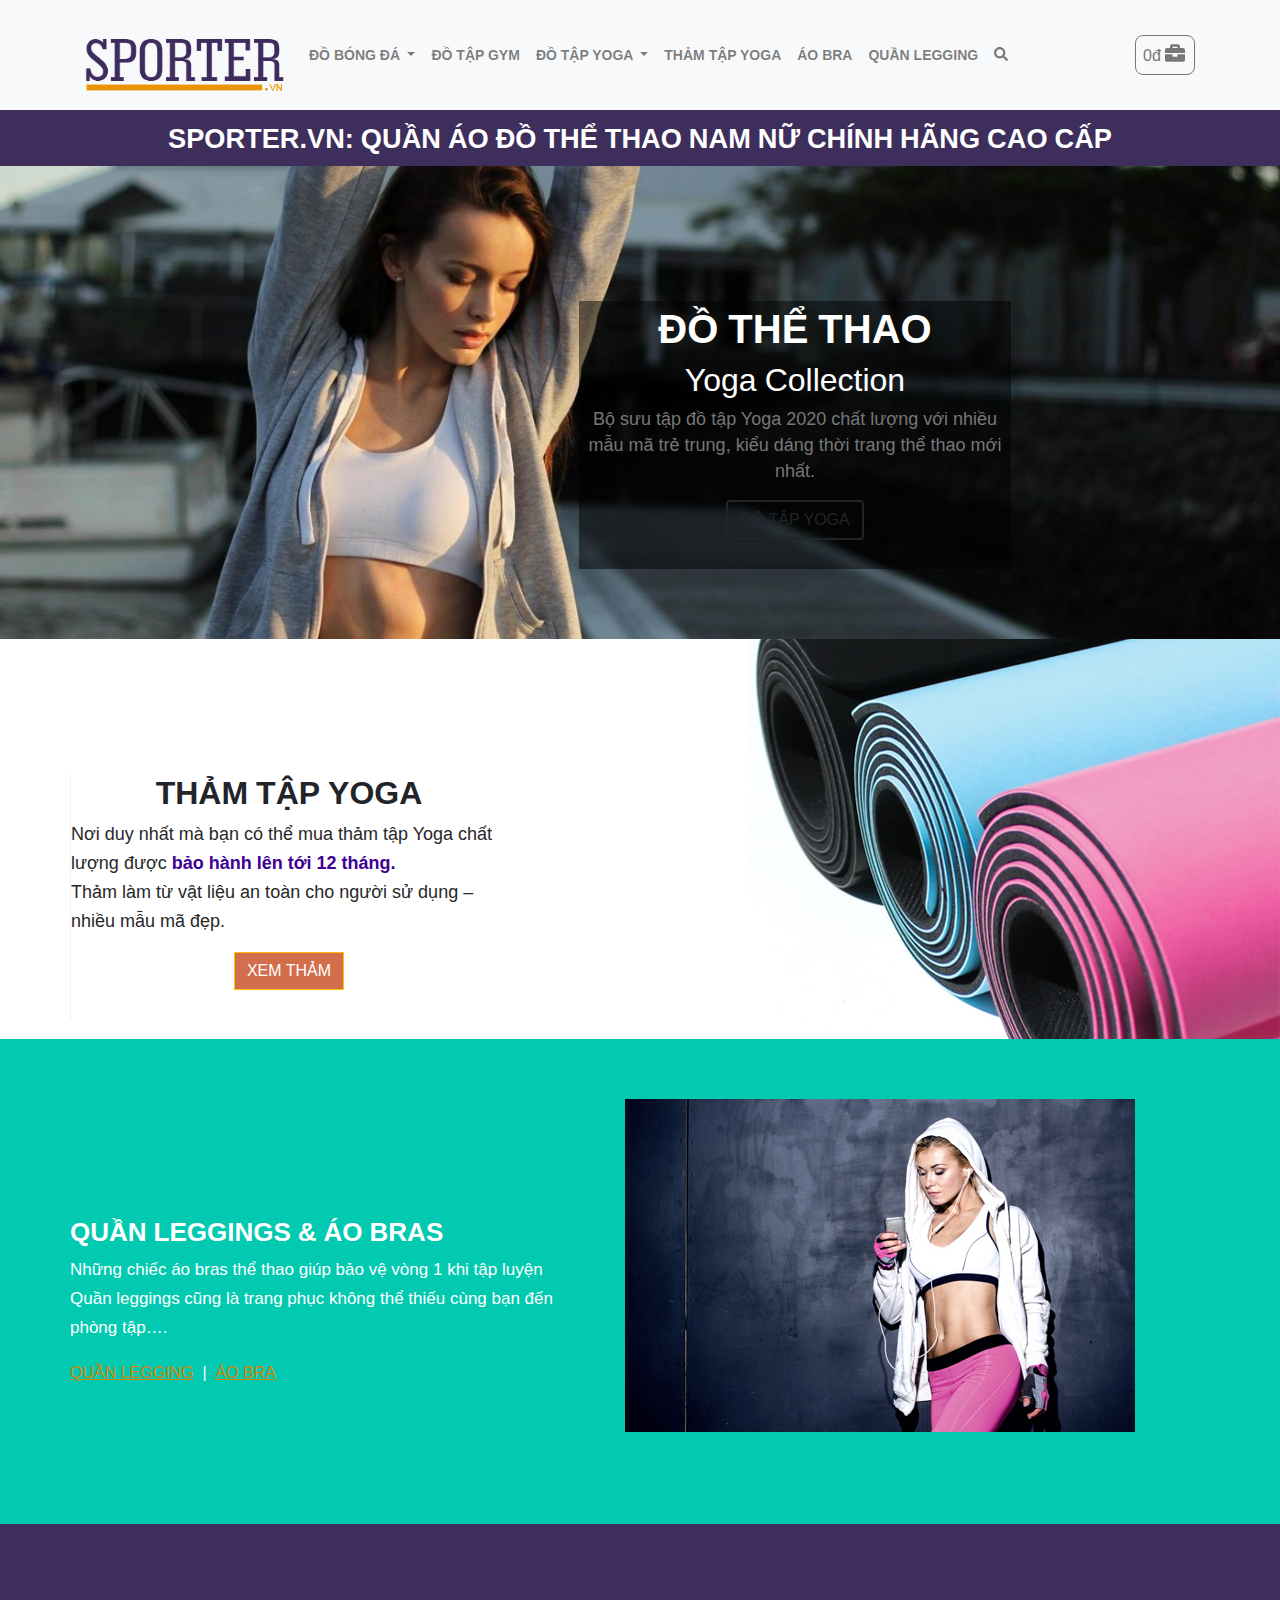
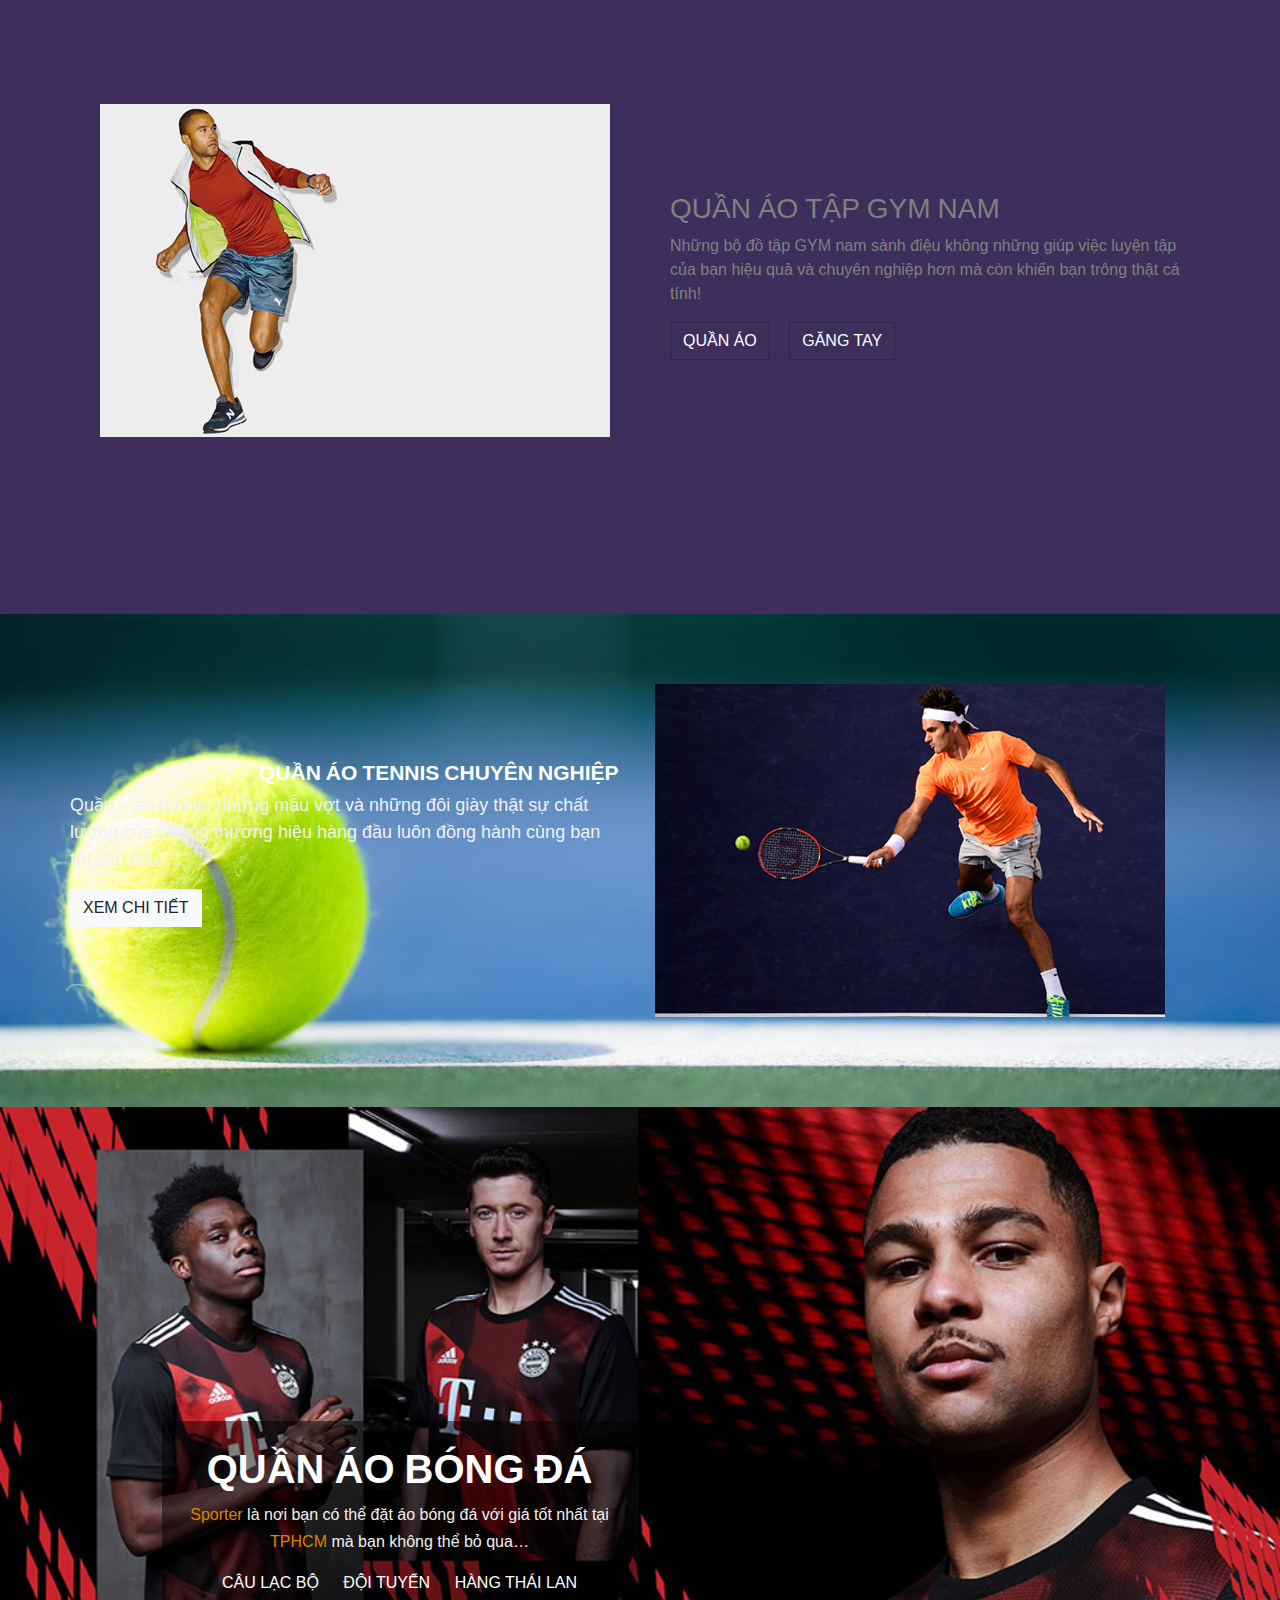
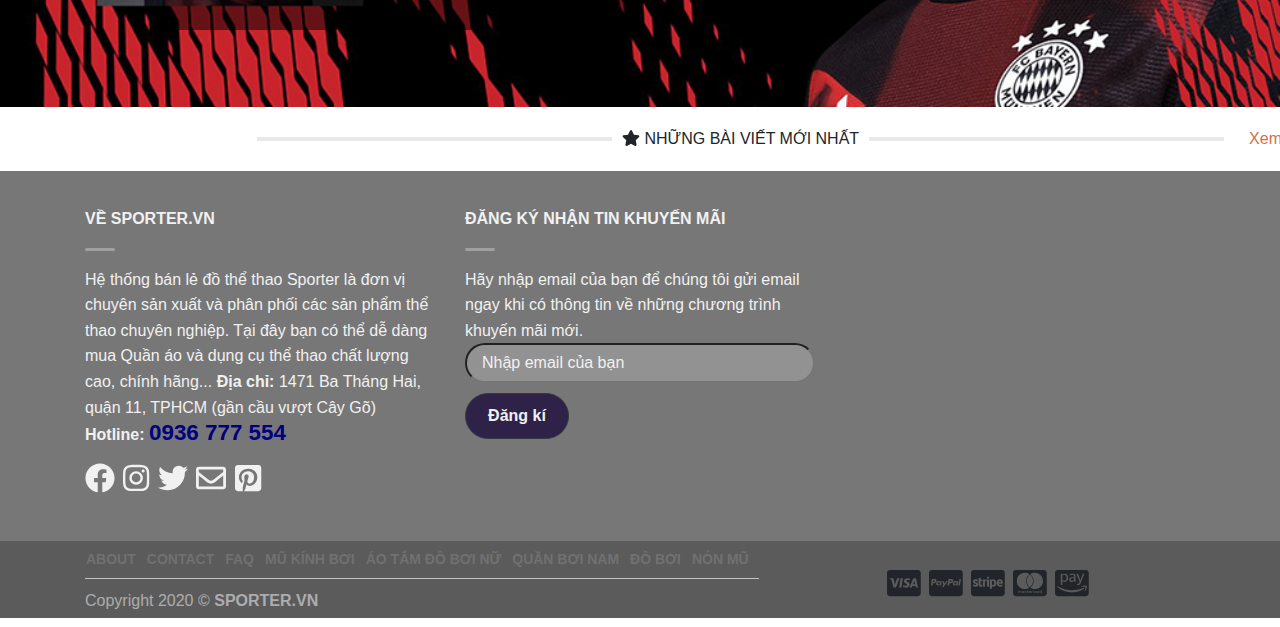
==== index.html @ 1e97ea25 "new" ====
<!DOCTYPE html>
<html lang="en">

<head>
    <meta charset="UTF-8">
    <meta name="viewport" content="width=device-width, initial-scale=1.0">
    <title>Sporter.vn</title>
    <link rel="stylesheet" href="Style/bootstrap.min.css">
    <link rel="stylesheet" href="Style/style.css">
    <script src="script/jquery.min.js"></script>
    <script src="Style/bootstrap.min.js"></script>
    <script src="script/all.js"></script>
    <script src="script/js.js"></script>
    <style>
        #img-index1 {
            background-image: url(Images/yoga-bras-banner.jpg);
        }

        #img-index2 {
            background-image: url(Images/Banner-tham-yioga.png);
        }

        #bg-tennis {
            background-image: url(Images/banner-tennis-2.jpg)
        }

        #bg-football {
            background-image: url(Images/Ao-bayern-san-khach-mau-ba-0.jpg);
        }
    </style>
</head>

<body>
    <div>
        <button onclick="topFunction()" id="myBtn" title="Go to top" style="color: gray;"><i class="fas fa-angle-up"></i></button>
    </div>
    <div class="sticky-top" id="header">
        <nav class="navbar navbar-expand-lg navbar-light bg-light header-wrapper " id="top">
            <div class="container">
                <a class="navbar-brand" href="#"><img src="Images/logo.png" alt="logo"></a>
                <button class="navbar-toggler" type="button" data-bs-toggle="collapse"
                    data-bs-target="#navbarSupportedContent" aria-controls="navbarSupportedContent"
                    aria-expanded="false" aria-label="Toggle navigation">
                    <span class="navbar-toggler-icon"></span>
                </button>
                <div class="collapse navbar-collapse" id="navbarSupportedContent">
                    <ul class="navbar-nav me-auto mb-2 mb-lg-0">
                        <li class="nav-item dropdown">
                            <a class="nav-link dropdown-toggle style-a" href="#" id="navbarDropdown">
                                ĐỒ BÓNG ĐÁ
                            </a>
                            <ul class="dropdown-content" aria-labelledby="navbarDropdown">
                                <li><a class="dropdown-item" href="#">ÁO BÓNG ĐÁ CLB</a></li>
                                <li>
                                    <hr class="dropdown-divider">
                                </li>
                                <li><a class="dropdown-item" href="#">ÁO BÓNG ĐÁ THÁI LAN</a></li>
                                <li>
                                    <hr class="dropdown-divider">
                                </li>
                                <li><a class="dropdown-item" href="#">ÁO ĐỘI TUYỂN</a></li>
                            </ul>
                        </li>
                        <li class="nav-item">
                            <a class="nav-link style-a" href="#">ĐỒ TẬP GYM</a>
                        </li>
                        <li class="nav-item dropdown">
                            <a class="nav-link dropdown-toggle style-a" href="#" id="navbarDropdown">
                                ĐỒ TẬP YOGA
                            </a>
                            <ul class="dropdown-content" aria-labelledby="navbarDropdown">
                                <li><a class="dropdown-item" href="#">QUẦN ÁO TẬP GYM YOGA NỮ</a></li>
                                <li>
                                    <hr class="dropdown-divider">
                                </li>
                                <li><a class="dropdown-item" href="#">QUẦN LÓT NỮ</a></li>
                                <li>
                                    <hr class="dropdown-divider">
                                </li>
                                <li><a class="dropdown-item" href="#">PHỤ KIỆN YOGA</a></li>
                            </ul>
                        </li>
                        <li class="nav-item">
                            <a class="nav-link style-a" href="#">THẢM TẬP YOGA</a>
                        </li>

                        <li class="nav-item">
                            <a class="nav-link style-a" href="#">ÁO BRA</a>
                        </li>
                        <li class="nav-item">
                            <a class="nav-link style-a" href="#">QUẦN LEGGING</a>
                        </li>
                        <li class="nav-item dropdown">
                            <a class="nav-link style-a" href="#" id="navbarDropdown">
                                <i class="fa fa-search"></i>
                            </a>
                            <ul class="dropdown-content" id="custom-search" aria-labelledby="navbarDropdown">
                                <form class="d-flex">
                                    <input class="form-control me-2" id="form-control-search" type="search"
                                        placeholder="Search" aria-label="Search"><span class="border-icon-search"><i
                                            class="fa fa-search " id="icon-search"></i></span>
                                </form>
                            </ul>
                        </li>
                    </ul>
                </div>
                <span id="cart">0&#273; <i class="fas fa-briefcase"></i></span>
            </div>
        </nav>
    </div>
    <div id="top">
        <div class="text-center" id="text-top">
            <h1>SPORTER.VN: QUẦN ÁO ĐỒ THỂ THAO NAM NỮ CHÍNH HÃNG CAO CẤP</h1>
        </div>
        <div class="bg-img " id="img-index1">
            <div class="text-center text " id="text-box">
                <h1>ĐỒ THỂ THAO</h1>
                <h2>Yoga Collection</h2>
                <p>Bộ sưu tập đồ tập Yoga 2020 chất lượng với nhiều mẫu mã trẻ trung, kiểu dáng thời trang thể thao mới
                    nhất.</p>
                <div><button class="btn btn-default">ĐỒ TẬP YOGA</button></div>
                <div class="clearfix"></div>
            </div>
        </div>
        <div class="bg-img" id="img-index2">
            <div class="container">
                <div class="text-center row float-left" id="text-box2">
                    <h2>THẢM TẬP YOGA</h2>
                    <p class="text-left">Nơi duy nhất mà bạn có thể mua thảm tập Yoga chất lượng được<span
                            id="color-text-custom"> bảo hành lên
                            tới 12 tháng.</span><br />
                        Thảm làm từ vật liệu an toàn cho người sử dụng – nhiều mẫu mã đẹp.
                    </p>
                    <span>
                        <button type="button" class="btn btn-warning" id="bt-oranges">XEM THẢM</button>
                    </span>
                    <div class="clearfix"></div>
                </div>
            </div>
        </div>
        <div class="" id="bg-green">
            <div class="container">
                <div class="row " id="text-box3">
                    <h3>QUẦN LEGGINGS & ÁO BRAS</h3>
                    <p>Những chiếc áo bras thể thao giúp bảo vệ vòng 1 khi tập luyện
                        Quần leggings cũng là trang phục không thể thiếu cùng bạn đến phòng tập….</p>
                    <span>
                        <a class="custom-text-orange" href="">QUẦN LEGGING</a>
                        &nbsp;|&nbsp;
                        <a class="custom-text-orange" href="">ÁO BRA</a>
                    </span>
                </div>
                <div>
                    <img src="Images/quan-ao-tap-gym-nu-dep.jpg" style="padding: 60px;" alt="">
                </div>
            </div>
        </div>
        <div id="bg-purple">
            <div class="container ">
                <div class="col-md-6">
                    <img src="Images/do-tap-gym-banner-nho.jpg" style="padding-top: 180px ;" alt="">
                </div>
                <div class="float-right col-md-6" id="text-box4">
                    <h3>QUẦN ÁO TẬP GYM NAM</h3>
                    <p>Những bộ đồ tập GYM nam sành điệu không những giúp việc luyện tập của bạn hiệu quả và chuyên
                        nghiệp
                        hơn mà còn khiến bạn trông thật cá tính!</p>
                    <span>
                        <button class="btn btn-light bt-none">QUẦN ÁO</button>
                        <button class="btn btn-light bt-none">GĂNG TAY</button>
                    </span>
                </div>
            </div>
        </div>
        <div id="bg-tennis">
            <div class=" container ">
                <div class="row">
                    <div class="col-md-6" id="text-box5">
                        <h3>QUẦN ÁO TENNIS CHUYÊN NGHIỆP</h3>
                        <p>Quần – áo tennis, những mẫu vợt và những đôi giày thật sự chất lượng của những thương hiệu
                            hàng
                            đầu
                            luôn đồng hành cùng bạn tới sân đấu….</p>
                        <span><button class="btn btn-light" id="bt-banner-light">XEM CHI TIẾT</button></span>
                    </div>
                    <div class="col-md-6 ">
                        <img id="rf" src="Images/tennis-1.jpg" alt="">
                    </div>
                </div>
            </div>
        </div>
        <div id="bg-football">
            <div class="container">
                <div class="text-center col-md-12" id="text-box6">
                    <h1>QUẦN ÁO BÓNG ĐÁ</h1>
                    <p><span class="custom-color-orange">Sporter</span> là nơi bạn có thể đặt áo bóng đá với giá tốt
                        nhất tại <span class="custom-color-orange">TPHCM</span> mà bạn không thể bỏ qua…</p>
                    <span id="push-a">
                        <a href="">CÂU LẠC BỘ</a>
                        <a href="">ĐỘI TUYỂN</a>
                        <a href="">HÀNG THÁI LAN</a>
                    </span>
                    <div class="clearfix"></div>
                </div>

            </div>
        </div>
        <div class="container text-center" id="star-box">
            <div class="row">
                <span class="row" id="star-text ">
                    <b class="section-title"></b>
                    <span style="padding-left: 10px;padding-right: 10px;">
                        <i class="fas fa-star"></i>
                        NHỮNG BÀI VIẾT MỚI NHẤT
                    </span>
                    <b class="section-title"></b>
                </span>
                <span id="blog"><a href="https://www.sporter.vn/blog/">Xem blog <i
                            class="fas fa-angle-right"></i></a></span>
            </div>
        </div>
    </div>
    <div id="footer">
        <div id="footer1">
            <div class="container" style="margin-top: 15px;">
                <div class="row" id="margin-footer">
                    <div class="col-md-4">
                        <span class="weight-title">VỀ SPORTER.VN</span>
                        <div class="is-divider"></div>
                        Hệ thống bán lẻ đồ thể thao Sporter là đơn vị chuyên sản xuất và phân phối các sản phẩm thể thao
                        chuyên
                        nghiệp. Tại đây bạn có thể dễ dàng mua Quần áo và dụng cụ thể thao chất lượng cao, chính hãng...
                        <strong>Địa chỉ:</strong> 1471 Ba Tháng Hai, quận 11, TPHCM (gần cầu vượt Cây Gõ)<br />
                        <strong>Hotline:</strong> <a href=""> <span style="font-size: 140%; color: #000080;">
                                <strong>0936
                                    777
                                    554</strong></span></a>
                        <div id="size-icon">
                            <a href="https://www.facebook.com/DoTheThaoSporter.vn">
                                <i class="fab fa-facebook"></i>
                            </a>
                            <a href="#">
                                <i class="fab fa-instagram"></i>
                            </a>
                            <a href="#">
                                <i class="fab fa-twitter"></i>
                            </a>
                            <a href="#">
                                <i class="far fa-envelope"></i>
                            </a>
                            <a href="#">
                                <i class="fab fa-pinterest-square"></i>
                            </a>
                        </div>
                    </div>
                    <div class="col-md-4">
                        <span class="weight-title">ĐĂNG KÝ NHẬN TIN KHUYẾN MÃI</span>
                        <div class="is-divider"></div>
                        Hãy nhập email của bạn để chúng tôi gửi email ngay khi có thông tin về những chương trình khuyến
                        mãi
                        mới.<br />
                        <input id="input-email" type="email" placeholder="Nhập email của bạn"><br />
                        <button class="btn btn-dark weight-title" style="margin-top: 10px;">Đăng kí</button>
                    </div>
                </div>
            </div>
        </div>
        <div id="footer2">
            <div class="container">
                <div class="float-left">
                    <ul class="nav">
                        <li class="nav-item">
                            <a class="nav-link" href="#">ABOUT</a>
                        </li>
                        <li class="nav-item">
                            <a class="nav-link" href="#">CONTACT</a>
                        </li>
                        <li class="nav-item">
                            <a class="nav-link" href="#">FAQ</a>
                        </li>
                        <li class="nav-item">
                            <a class="nav-link " href="#">MŨ KÍNH BƠI</a>
                        </li>
                        <li class="nav-item">
                            <a class="nav-link" href="#">ÁO TẮM ĐỒ BƠI NỮ</a>
                        </li>
                        <li class="nav-item">
                            <a class="nav-link" href="#">QUẦN BƠI NAM</a>
                        </li>
                        <li class="nav-item">
                            <a class="nav-link" href="#">ĐỒ BƠI</a>
                        </li>
                        <li class="nav-item">
                            <a class="nav-link " href="#">NÓN MŨ</a>
                        </li>
                    </ul>
                    <div class="" id="copyright-footer">
                        Copyright 2020 © <strong>SPORTER.VN</strong>
                    </div>
                    <div class="clearfix"></div>
                </div>
                <div id="payment-icon">
                    <span><i class="fab fa-cc-visa"></i></span>
                    <span><i class="fab fa-cc-paypal"></i></span>
                    <span><i class="fab fa-cc-stripe"></i></span>
                    <span><i class="fab fa-cc-mastercard"></i></span>
                    <span><i class="fab fa-cc-amazon-pay"></i></span>
                    <div class="clearfix"></div>
                </div>
            </div>
        </div>
    </div>
    <script type="text/javascript">
        //Get the button
        var mybutton = document.getElementById("myBtn");

        // When the user scrolls down 20px from the top of the document, show the button
        window.onscroll = function () { scrollFunction() };

        function scrollFunction() {
            if (document.body.scrollTop > 20 || document.documentElement.scrollTop > 20) {
                mybutton.style.display = "block";
            } else {
                mybutton.style.display = "none";
            }
        }

        // When the user clicks on the button, scroll to the top of the document
        function topFunction() {
            document.body.scrollTop = 0;
            document.documentElement.scrollTop = 0;
        }
    </script>
</body>

</html>
---- Style/style.css ----
* {
  margin: 0;
  padding: 0;
  font-family: Roboto, arial, sans-serif;
  box-sizing: border-box;
}
@font-face {
  src: url(/font/font-awesome/fonts/fontawesome-webfont.ttf);
  font-family: font-awesome;
}
body {
  font-family: "Open Sans", sans-serif;
}
h1,
h2,
h3,
h4,
h5,
h6 {
  font-family: font-awesome, "Open Sans Condensed", sans-serif;
}
#text-top {
  background-color: #3d2e5c;
  height: 60px;
  width: 100%;
  color: white;
  padding-top: 15px;
  margin-top: 15px;
}
#top {
  margin-top: -10px;
}
nav {
  position: fixed;
}
nav div {
  margin: 0 auto;
}
#icon-search {
  color: white;
  cursor: pointer;
  width: 37px;
  height: 37px;
  background-color: #3d2e5c;
}
#header {
  margin-top: 1px;
  width: 100%;
  z-index: 30;
  background-size: cover;
  background-position: 50% 0;
  transition: background-color 0.3s, opacity;
}
.header-wrapper {
  width: 100%;
  z-index: 30;
  position: relative;
  background-size: cover;
  background-position: 50% 0;
  transition: background-color 0.3s, opacity;
}
#custom-search {
  margin-left: -71px;
}
#form-control-search {
  width: 200px;
  border-radius: 0px;
}
ul li {
  list-style: none;
}
.dropdown {
  position: relative;
  display: inline-block;

  z-index: 1;
}
.style-a {
  font-family: sans-serif;
  font-size: 14px;
  font-weight: 700;
  color: gray;
}
.dropdown-content {
  padding: 12px;
  display: none;
  position: absolute;
  background-color: white;
}
.dropdown:hover .dropdown-content {
  display: block;
}
.navbar-brand img {
  margin-top: 18px;
  width: 200px;
  height: 66px;
}
#text-top h1 {
  font-size: 1.7rem;
  font-weight: bold;
  line-height: 1.3;
}
#img-index1 {
  height: 473px;
}
#img-index2 {
  width: 100%;
  height: 400px;
}
.bg-img {
  background-size: cover;
  background-position: center;
}
.btn-default:hover {
  background-color: white;
}
.btn-default {
  background-color: transparent;
  border: 2px solid currentColor;
}
#text-box {
  float: right;
  display: block;
  margin: 135px 269px;
  width: 432px;
  height: 268px;
  background-color: rgba(0, 0, 0, 0.49);
}
#text-box2 {
  display: block;
  width: 437px;
  height: 246px;
  border-left: 1px solid #efefef;
  margin-top: 70px;
  line-height: 1.8rem;
}
#bg-green {
  background-color: #01cab0;
  width: 100%;
  height: 485px;
}
#bg-purple {
  background-color: #3d2e5c;
  width: 100%;
  height: 690px;
}
#text-box3 {
  margin-top: 178px;
  display: block;
  width: 510px;
  height: 153px;
  color: white;
  float: left;
  line-height: 1.8rem;
}
#text-box3 h3 {
  font-weight: bold;
  font-size: 26px;
}
#text-box3 p {
  font-size: 17px;
}
#text-box4 {
  float: right;
  margin-top: -245px;
  width: 540px;
  height: 227px;
  padding-top: -120px;
  color: gray;
}
#bg-tennis {
  height: 493px;
  width: 100%;
  background-size: cover;
  background-position: 61% 72%;
}
#bt-banner-light {
  border-radius: 0px;
}
#text-box5 {
  width: 540px;
  height: 228px;
  padding: 149px 20px 0px 0px;
}
#text-box5 h3 {
  font-weight: bolder;
  color: white;
  font-size: 21px;
  line-height: 1.3rem;
  padding-left: 189px;
}
#text-box5 p {
  font-size: 18px;
  color: #f1f1f1;
}
#text-box6 {
  width: 475px;
  display: block;
  position: absolute;
  height: 209px;
  color: white;
  padding: 24px;
  margin: 314px 77px;
  background-size: cover;
  background-color: rgba(0, 0, 0, 0.49);
}
#text-box6 h1 {
  font-weight: 700;
}
#text-box6 p {
  color: #f1f1f1;
  line-height: 1.7rem;
}
#text-box6 a {
  color: white;
  padding: 10px;
}
#push-a {
  margin-top: 20px;
}
#rf {
  width: 510px;
  height: 333px;
  margin-top: 70px;
}
#blog:hover a {
  text-decoration: none;
  color: #2f2249;
}
#blog {
  margin-left: 40px;
}
#blog a {
  color: #d26e4b;
  float: right;
}
#star-text {
  font-size: 25px;
  color: #555;
  font-weight: bold;
}
#star-box {
  margin: 20px 0px 0px 272px;
}
#bg-football {
  width: 100%;
  height: 600px;
  background-size: cover;
  background-position: center;
}
#footer1 {
  background-color: #777777;
  width: 100%;
  min-height: 370px;
}
#footer2 {
  background-color: #5b5b5b;
  width: 100%;
  min-height: 77px;
}
#footer2 a {
  margin-left: -15px;
  font-weight: bold;
  font-size: 14px;
  color: #777777;
  padding-right: 10px;
}
#footer2 nav-link {
  padding-left: 10px;
  font-weight: bold;
  font-size: 14px;
  color: #777777;
  padding-right: 0px;
}
#footer2 a:hover {
  color: #f1f1f1;
  text-decoration: none;
}
#footer2 ul {
  margin-right: 10px;
  opacity: 0.8;
  border-bottom: 1px solid #ddd;
}
#copyright-footer {
  padding-top: 10px;
  color: rgba(255, 255, 255, 0.5);
}
#payment-icon {
  padding-top: 20px;
  margin: 15p;
  font-size: 30px;
  float: right;
  padding-right: -14px;
  margin-right: 106px;
}
.fa-cc-visa:hover {
  color: rgba(255, 255, 255, 0.5);
}
.fa-cc-paypal:hover {
  color: rgba(255, 255, 255, 0.5);
}
.fa-cc-stripe:hover {
  color: rgba(255, 255, 255, 0.5);
}
.fa-cc-mastercard:hover {
  color: rgba(255, 255, 255, 0.5);
}
.fa-cc-amazon-pay:hover {
  color: rgba(255, 255, 255, 0.5);
}
#margin-footer {
  margin-top: 20px;
  padding-top: 35px;
  color: #f1f1f1;
  line-height: 1.6rem;
}
.weight-title {
  font-weight: 1rem;
  font-weight: 600;
  color: #f1f1f1;
}
#size-icon {
  font-size: 30px;
  margin-top: 15px;
}
#input-email {
  color: #f1f1f1;
  width: 100%;
  height: 40px;
  background-color: rgba(255, 255, 255, 0.2);
  border-radius: 20px;
  padding-left: 15px;
}
::placeholder {
  /* chạy tốt trên Chrome, Firefox, Opera, Safari 10.1+ */
  color: #f1f1f1 !important;
  opacity: 1;
  /* Firefox */
}

:-ms-input-placeholder {
  /* chạy trên Internet Explorer 10-11 */
  color: #f1f1f1 !important;
}
::-ms-input-placeholder {
  /* chạy trên Microsoft Edge */
  color: #f1f1f1 !important;
}
#footer button {
  background-color: #2f2249;
  padding: 10px;
  width: 104px;
  border-radius: 25px;
}

#size-icon a {
  color: #f1f1f1;
  text-decoration: none;
}
.fa-facebook:hover {
  color: #3a589d;
}
.fa-instagram:hover {
  color: #3b6994;
}
.fa-envelope:hover {
  color: #111;
}
.fa-twitter:hover {
  color: #2478ba;
}
.fa-pinterest-square:hover {
  color: #cb2320;
}
.is-divider {
  height: 3px;
  display: block;
  background-color: rgba(255, 255, 255, 0.3);
  margin: 1em 0 1em;
  width: 100%;
  max-width: 30px;
  border-radius: 20px;
}
.section-title {
  margin-top: 10px;
  display: block;
  width: 355px;
  float: left;
  -ms-flex: 1;
  flex: 1;
  height: 4px;
  opacity: 0.1;
  background-color: currentColor;
}
.bt-none {
  background-color: #3d2e5c;
  border: 1px solid #2f2249;
  border-radius: 0px;
  color: white;
  margin-right: 15px;
}
#myBtn {
  display: none;
  position: fixed;
  bottom: 20px;
  right: 30px;
  z-index: 99;
  font-size: 18px;
  border: none;
  outline: none;
  background-color: transparent;
  color: white;
  cursor: pointer;
  padding: 7px;
  border-radius: 50%;
  width: 42px;
  border: 2px solid gray;
}
.fa-briefcase {
  color: #777;
  font-size: 20px;
}
.fa-briefcase:hover {
  color: #f1f1f1;
}
#cart:hover {
  background-color: #3d2e5c;
  color: #f1f1f1;
}
#cart {
  display: block;
  padding: 7px;
  border: 1px solid #777;
  border-radius: 8px;
  width: 60px;
  cursor: pointer;
  color: #777;
}
#myBtn:hover {
  background-color: #555;
}

#color-text-custom {
  color: #400094;
  font-weight: bolder;
}
.custom-text-orange {
  color: rgb(218, 132, 3);
  text-decoration: underline;
}
.custom-color-orange {
  color: rgb(218, 132, 3);
}
#text-box2 h2 {
  font-weight: bold;
}
#text-box2 p {
  font-size: 18px;
  color: #282828;
}
#bt-oranges {
  background-color: #d26e4b;
  border-radius: 0px;
  color: white;
}
#bt-oranges:hover {
  background-color: rgb(170, 139, 139);
}
.text {
  padding-top: 4px;
  line-height: 1.6rem;
  color: white;
}
.text p {
  font-size: 18px;
  color: #777;
}
.text h1 {
  font-weight: bold;
}
.banner {
  position: absolute;
}
#slide-show {
  width: 100%;
  height: 437px;
}
.mySlides {
  display: none;
}

.w3-left,
.w3-right,
.w3-badge {
  cursor: pointer;
}
.w3-left,
.w3-right {
  margin-top: -180px;
}
.w3-badge {
  height: 13px;
  width: 13px;
  padding: 0;
}
#text-box-page2 {
  position: absolute;
  margin: -18px -194px;
  background-color: rgba(255, 255, 255, 0.6);
  width: 389px;
  min-height: 168px;
  padding: 20px;
}

#text-box-page2 h3 {
  font-weight: bolder;
  font-size: 27px;
}
#text-box-page2 p {
  font-size: 17px;
}
#bg-pp-page2 {
  background-color: #2f2249;
  color: #f1f1f1;
  min-height: 94.4px;
  line-height: 1.2;
}
#bg-pp-page2 h1 {
  padding: 10px;
  font-weight: bolder;
  font-size: 23px;
}
#nt-home {
  padding: 10px;
  padding-top: 40px;
}
#nt-home a:hover {
  text-decoration: none;
  color: #f1f1f1;
}
.logo-box {
  border-left: 1px solid #dfdede;
  padding: 15px;
  max-width: 11.333333%;
}
#star-box1 {
  margin: 20px 0px 0px 188px;
}
#star-box2 {
  margin: 20px 0px 0px 46px;
}
#star-box3 {
  margin: 20px 0px 0px 108px;
}
.football-shirt img {
  width: 360px;
  height: 360px;
  cursor: pointer;
}
.football-shirt ins {
  text-decoration: none;
}
.football-shirt a:hover {
  text-decoration: none;
  color: #000;
}
.football-shirt {
  border-left: 1px solid #dfdede;
}
.sale {
  color: white;
  background-color: #400094;
  padding: 10px;
  font-size: 18px;
  margin: -206px-231px;
  margin-top: -374px;
  margin-left: -227px;
  position: absolute;
}
.out-of-stock {
  color: #333;
  font-weight: bold;
  text-transform: uppercase;
  position: absolute;
  top: 40%;
  left: 0;
  right: 0;
  background: #fff;
  padding: 20px 0;
  background: rgba(255, 255, 255, 0.9);
  text-align: center;
  opacity: 0.9;
}
.jssorl-009-spin img {
  animation-name: jssorl-009-spin;
  animation-duration: 1.6s;
  animation-iteration-count: infinite;
  animation-timing-function: linear;
}
@keyframes jssorl-009-spin {
  from {
    transform: rotate(0deg);
  }
  to {
    transform: rotate(360deg);
  }
}
/*jssor slider bullet skin 057 css*/
.jssorb057 .i {
  position: absolute;
  cursor: pointer;
}
.jssorb057 .i .b {
  fill: none;
  stroke: #fff;
  stroke-width: 2000;
  stroke-miterlimit: 10;
  stroke-opacity: 0.4;
}
.jssorb057 .i:hover .b {
  stroke-opacity: 0.7;
}
.jssorb057 .iav .b {
  stroke-opacity: 1;
}
.jssorb057 .i.idn {
  opacity: 0.3;
}
/*jssor slider arrow skin 073 css*/
.jssora073 {
  display: block;
  position: absolute;
  cursor: pointer;
}
.jssora073 .a {
  fill: #ddd;
  fill-opacity: 0.7;
  stroke: #000;
  stroke-width: 160;
  stroke-miterlimit: 10;
  stroke-opacity: 0.7;
}
.jssora073:hover {
  opacity: 0.8;
}
.jssora073.jssora073dn {
  opacity: 0.4;
}
.jssora073.jssora073ds {
  opacity: 0.3;
  pointer-events: none;
}
#page3 {
  top: 111%;
}
#intro h2 {
  font-size: 25px;
  font-weight: bold;
  color: #555;
}
#intro p {
  font-size: 16px;
  color: #555;
}
.icon-page3 {
  margin-left: 40%;
  display: block;
  width: 53px;
  padding: 8px;
  border-radius: 50%;
  border: 1px solid #555;
}
.icon-page3:hover {
  background-color: #2f2249;
}
.intro-page3 {
  margin-top: 40px;
  border-right: 1px solid #555;
}
.icon-page3 img {
  width: 34px;
  height: 34px;
}
.banner-page3 {
  padding: 25px;
  margin-top: 30px;
  width: 100%;
  min-height: 310px;
}
.banner-page3 img {
  width: 495px;
  height: 305px;
  margin-top: 66px;
}
.banner-page-text {
  margin-top: 72px;
  line-height: 1.6;
}
.banner-page-text h2 {
  color: #555;
  font-weight: 600;
  font-size: 27px;
}
.banner-page-text p {
  color: #555;
  font-size: 16px;
}
#bg-pp-page3 {
  background-color: #2f2249;
  padding: 25px;
  color: #f1f1f1;
}
#bg-pp-page3 h3 {
  font-weight: 700;
}
.news-page3 {
  margin-left: 10px;
  padding: 0px;
  width: 374px;
  height: 223px;
  margin-top: 20px;
  background-color: white;
  box-shadow: 0 3px 6px -4px rgba(0, 0, 0, 0.16), 0 3px 6px rgba(0, 0, 0, 0.23);
}
.news-page3 img {
  width: 150px;
  height: 223px;
  float: left;
  margin-top: 0px;
}
.news-tesxt-page3 {
  margin-top: 40px;
}
.news-tesxt-page3 h6 {
  font-weight: 700;
  color: #555;
}
.foo img:last-child {
  display: none;
}
.foo:hover img:first-child {
  display: none;
}
.foo:hover img:last-child {
  display: inline-block;
}
.bt-banner-page4 {
  background-color: none;
  border: 2px solid white;
  padding: 10px;
}
.textbox-page4 a:hover {
  text-decoration: none;
  color: none;
}
.textbox-page4 a {
  font-size: 11px;
  font-weight: 700;
  cursor: pointer;
}
.textbox-page4 h6 {
  font-weight: 700;
  font-size: 15px;
}
.textbox-page4 p {
  font-size: 9px;
  font-weight: 600;
}
.textbox-page4 {
  margin-top: 85%;
  background-color: rgba(12, 6, 6, 0.5);
  width: 181px;
  height: 181px;
  padding: 5px;
  margin-left: 25%;
  color: white;
}
.gym-shirt {
  border-left: 1px solid #dfdede;
}
.gym-shirt img {
  width: 260px;
  height: 260px;
  cursor: pointer;
}
.sale-gym {
  color: white;
  background-color: #400094;
  padding: 10px;
  font-size: 18px;
  margin-top: -275px;
  margin-left: -183px;
  position: absolute;
}
#text-box-page5 {
  background-color: rgba(0, 0, 0, 0.9);
  color: white;
  min-height: 406px;
  width: 550px;
  position: absolute;
  left: 25%;
  top: 97%;
  padding: 25px;
}
#text-box-page5 h1 {
  font-weight: 700;
  line-height: 1;
}
#text-box-page5 ul li {
  font-size: 18px;
  color: #f1f1f1;
  line-height: 2;
  list-style: disc;
}
#text-box-page5 a {
  font-size: 18px;
  color: #3a589d;
  text-decoration: underline;
  padding-left: 30%;
}
#text-box-page5 a:hover {
  color: #f1f1f1;
  text-decoration: none;
}
.text-box-page5-b2 {
  position: absolute;
  margin: -18px -194px;
  width: 389px;
  min-height: 168px;
}
.bt-banner2a-page5 {
  background-color: none;
  border: 2px solid white;
  padding: 10px;
  font-weight: 700;
}
.bt-banner2a-page5:hover {
  background-color: white;
}
.bt-banner2b-page5 {
  background-color: none;
  border: 2px solid #555;
  padding: 10px;
  font-weight: 700;
}
.bt-banner2b-page5:hover {
  background-color: #f1f1f1;
}
.yoga-shirt img {
  width: 506px;
  height: 506px;
  cursor: pointer;
  box-shadow: 0 3px 6px -4px rgba(0, 0, 0, 0.16), 0 3px 6px rgba(0, 0, 0, 0.23);
}
.sale-yoga {
  color: white;
  background-color: #400094;
  padding: 10px;
  font-size: 18px;
  margin: -206px-231px;
  margin-top: -491px;
  margin-left: -281px;
  position: absolute;
}
#banner-p5 {
  margin-top: 30px;
  width: 100%;
  height: 274px;
}
#text-page5 {
  line-height: 1.6;
  font-size: 17px;
  color: #666666;
  margin-top: 60px;
}
#text-page5 h5 {
  font-weight: 700;
}
#text-page5 h2 {
  font-weight: 700;
  font-size: 24px;
}
#text-page5 img {
  width: 400px;
  height: 400px;
}
#text-page5 ul li {
  list-style: disc;
  margin-left: 16px;
}
.intro-page3 h4 {
  font-size: 15px;
  font-weight: 800;
}
.intro-page3 p {
  line-height: 1.6;
  font-size: 17px;
}
.intro-page3{
  color: #666666;
}
.bt-banner-page6{
  position: absolute;
  border: 2px solid gray;
  padding: 10px;
  font-size: 22px;
  color: gray;
  margin-top: 45px;
  margin-left: 224px;
}
.bt-banner-page6:hover{
  background-color: white;
  text-decoration: none;
  color:gray ;
  border: none;
}
.t-yoga img{
  width: 246px;
  height: 246px;
  cursor: pointer;
}
.t-yoga{
  padding: 15px;
}
.t-yoga:hover {
  width: 246px;
  min-height: 320px;
  box-shadow: 0 3px 6px -4px rgba(0, 0, 0, 0.16), 0 3px 6px rgba(0, 0, 0, 0.23);
}
.sale-t-yoga{
  color: white;
  background-color: #400094;
  padding: 10px;
  font-size: 18px;
  margin: -206px-231px;
  margin-top: -287px;
  margin-left: -183px;
  position: absolute;
}
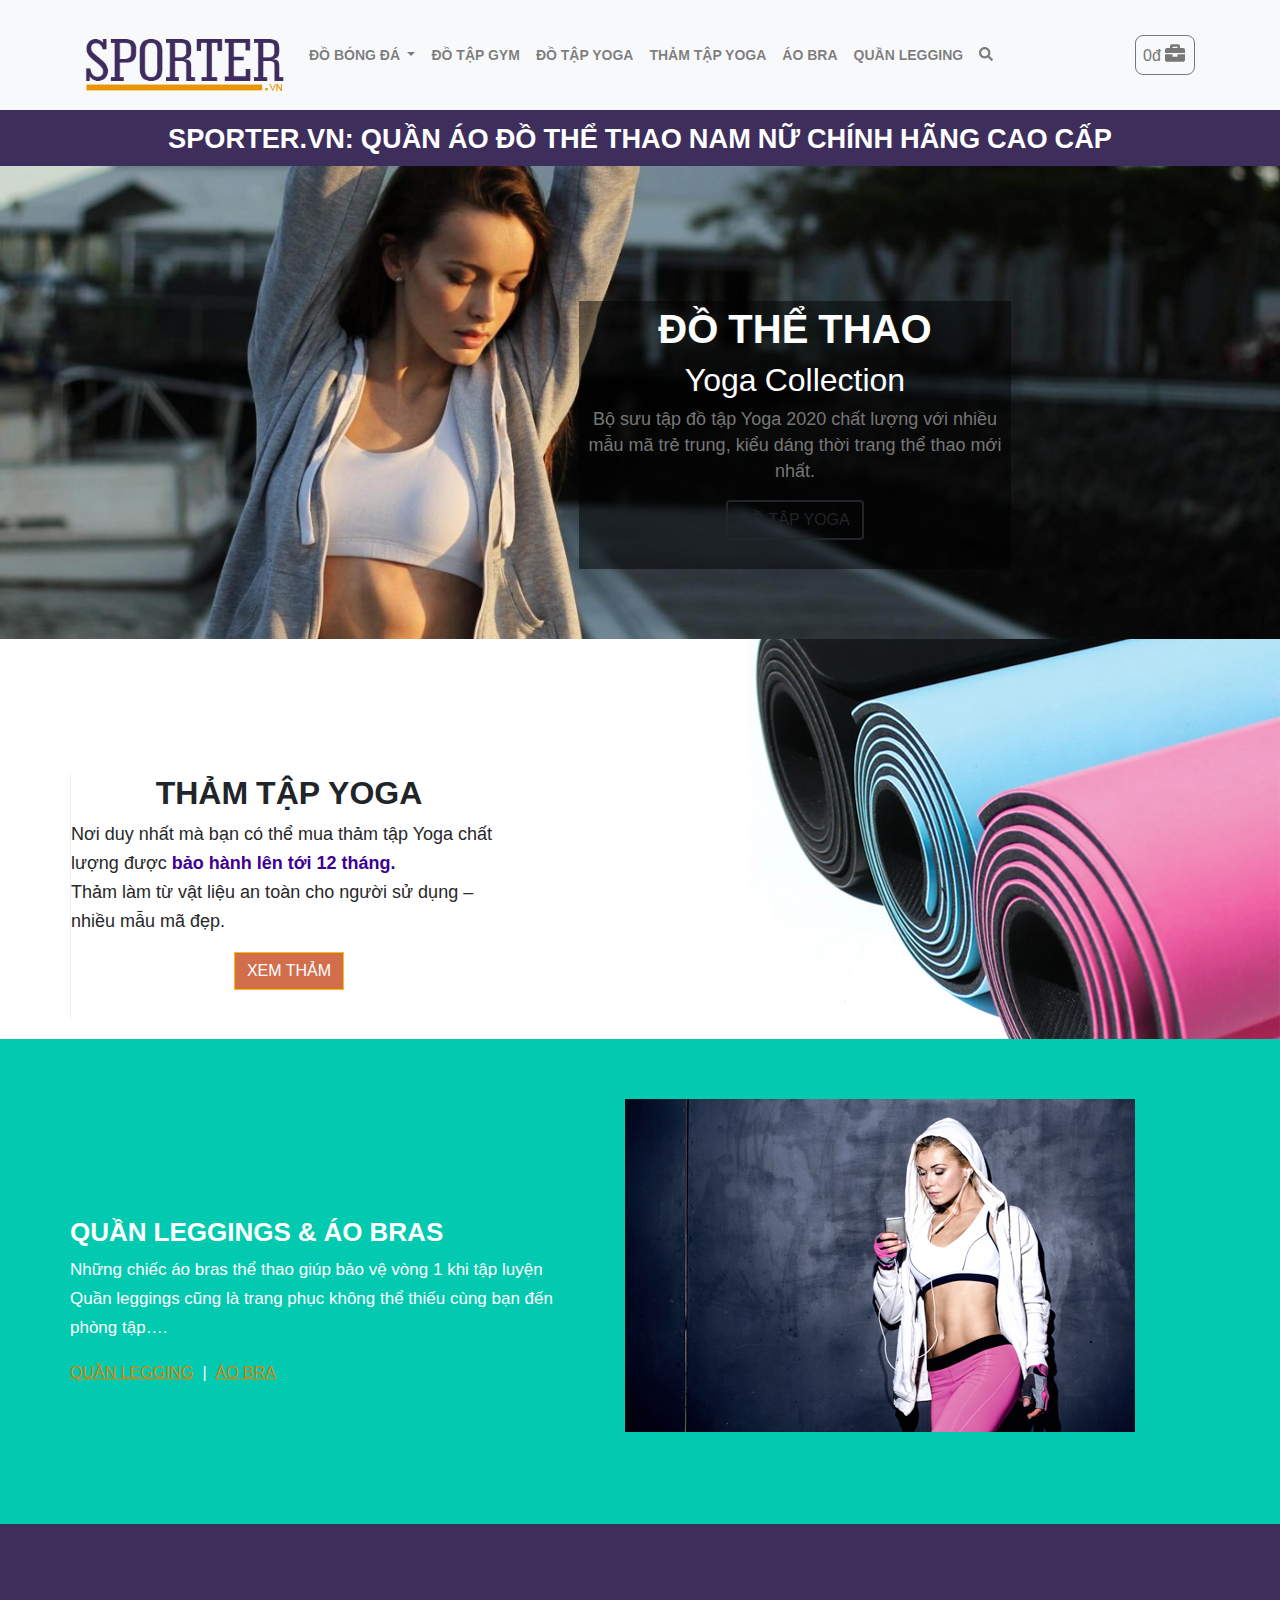
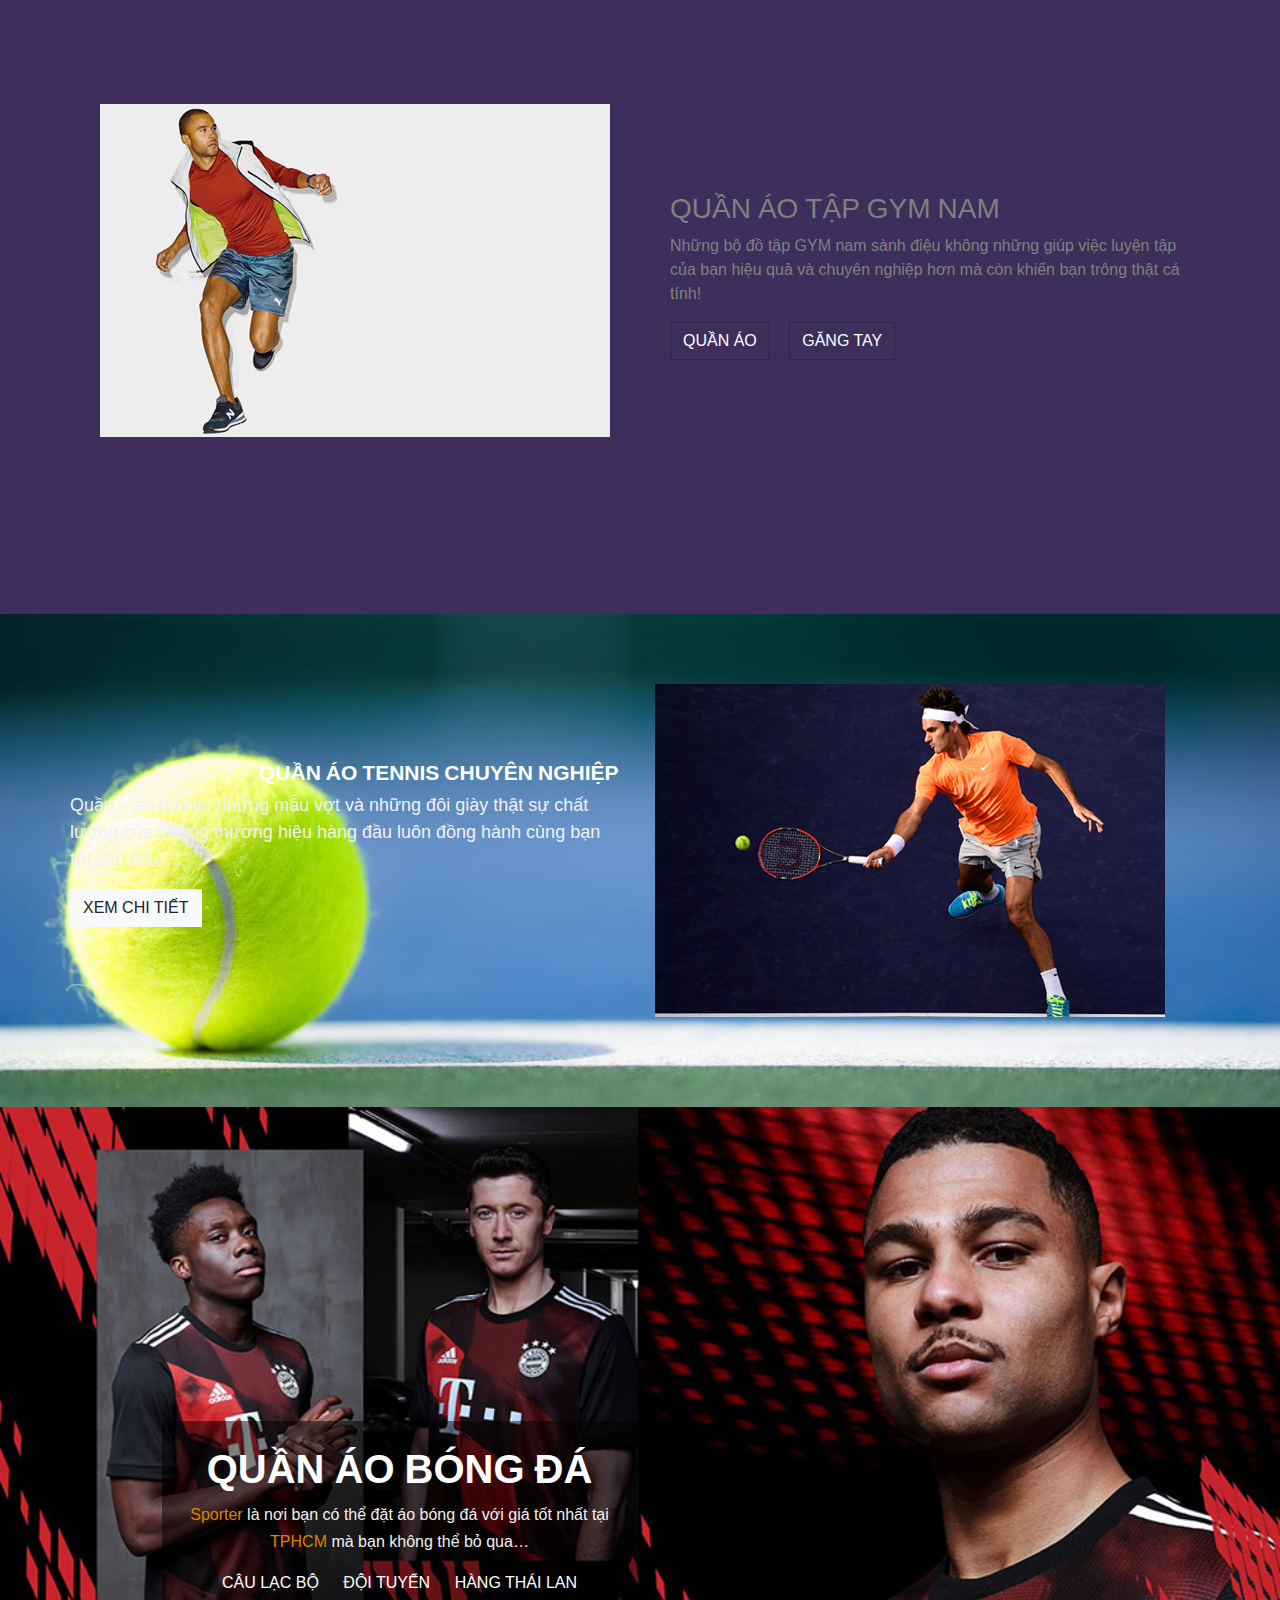
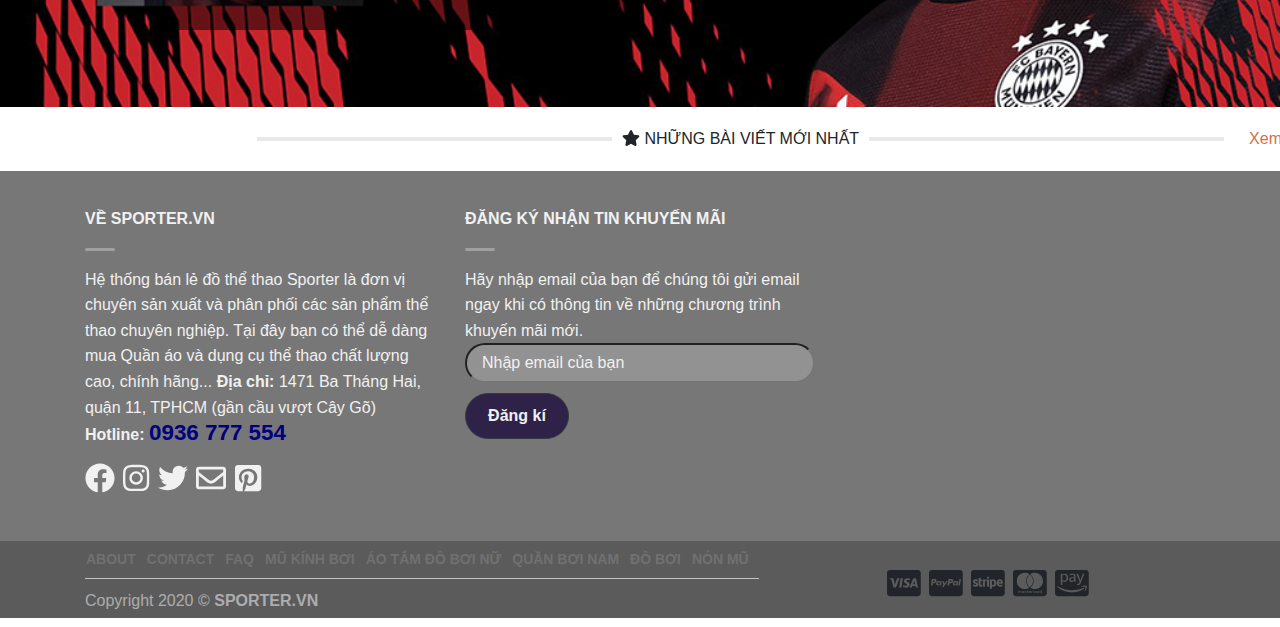
==== commit f5ce4d4a: "update" ====
--- a/index.html
+++ b/index.html
@@ -50,40 +50,25 @@
                                 ĐỒ BÓNG ĐÁ
                             </a>
                             <ul class="dropdown-content" aria-labelledby="navbarDropdown">
-                                <li><a class="dropdown-item" href="#">ÁO BÓNG ĐÁ CLB</a></li>
+                                <li><a class="dropdown-item" href="ao-bong-da-clb.html">ÁO BÓNG ĐÁ CLB</a></li>
                                 <li>
                                     <hr class="dropdown-divider">
                                 </li>
-                                <li><a class="dropdown-item" href="#">ÁO BÓNG ĐÁ THÁI LAN</a></li>
+                                <li><a class="dropdown-item" href="ao-bong-da-TL.html">ÁO BÓNG ĐÁ THÁI LAN</a></li>
                                 <li>
                                     <hr class="dropdown-divider">
                                 </li>
-                                <li><a class="dropdown-item" href="#">ÁO ĐỘI TUYỂN</a></li>
                             </ul>
                         </li>
                         <li class="nav-item">
-                            <a class="nav-link style-a" href="#">ĐỒ TẬP GYM</a>
-                        </li>
-                        <li class="nav-item dropdown">
-                            <a class="nav-link dropdown-toggle style-a" href="#" id="navbarDropdown">
-                                ĐỒ TẬP YOGA
-                            </a>
-                            <ul class="dropdown-content" aria-labelledby="navbarDropdown">
-                                <li><a class="dropdown-item" href="#">QUẦN ÁO TẬP GYM YOGA NỮ</a></li>
-                                <li>
-                                    <hr class="dropdown-divider">
-                                </li>
-                                <li><a class="dropdown-item" href="#">QUẦN LÓT NỮ</a></li>
-                                <li>
-                                    <hr class="dropdown-divider">
-                                </li>
-                                <li><a class="dropdown-item" href="#">PHỤ KIỆN YOGA</a></li>
-                            </ul>
-                        </li>
-                        <li class="nav-item">
-                            <a class="nav-link style-a" href="#">THẢM TẬP YOGA</a>
-                        </li>
-
+                            <a class="nav-link style-a" href="do-tap-gym.html">ĐỒ TẬP GYM</a>
+                        </li>
+                        <li class="nav-item ">
+                            <a class="nav-link  style-a" href="do-tap-yoga.html">ĐỒ TẬP YOGA</a>
+                        </li>
+                        <li class="nav-item">
+                            <a class="nav-link style-a" href="tham-tap-yoga.html">THẢM TẬP YOGA</a>
+                        </li>
                         <li class="nav-item">
                             <a class="nav-link style-a" href="#">ÁO BRA</a>
                         </li>
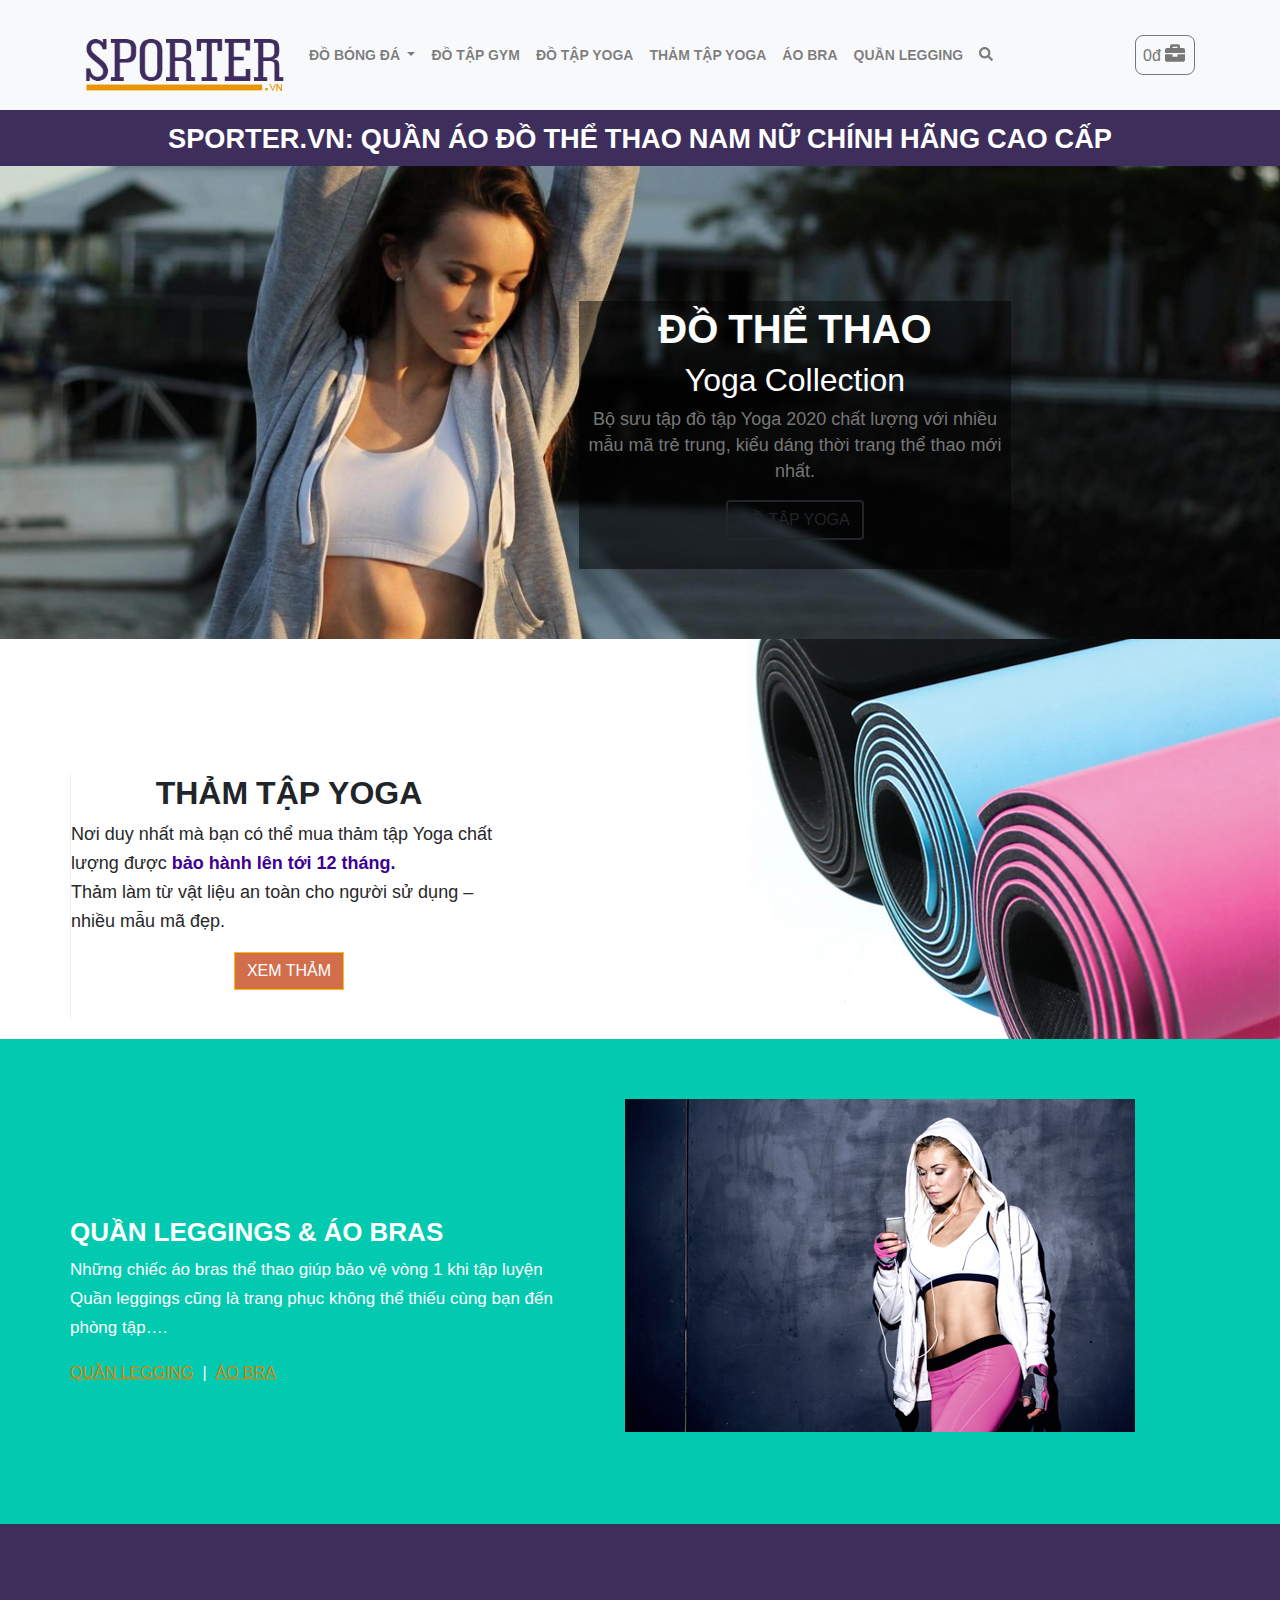
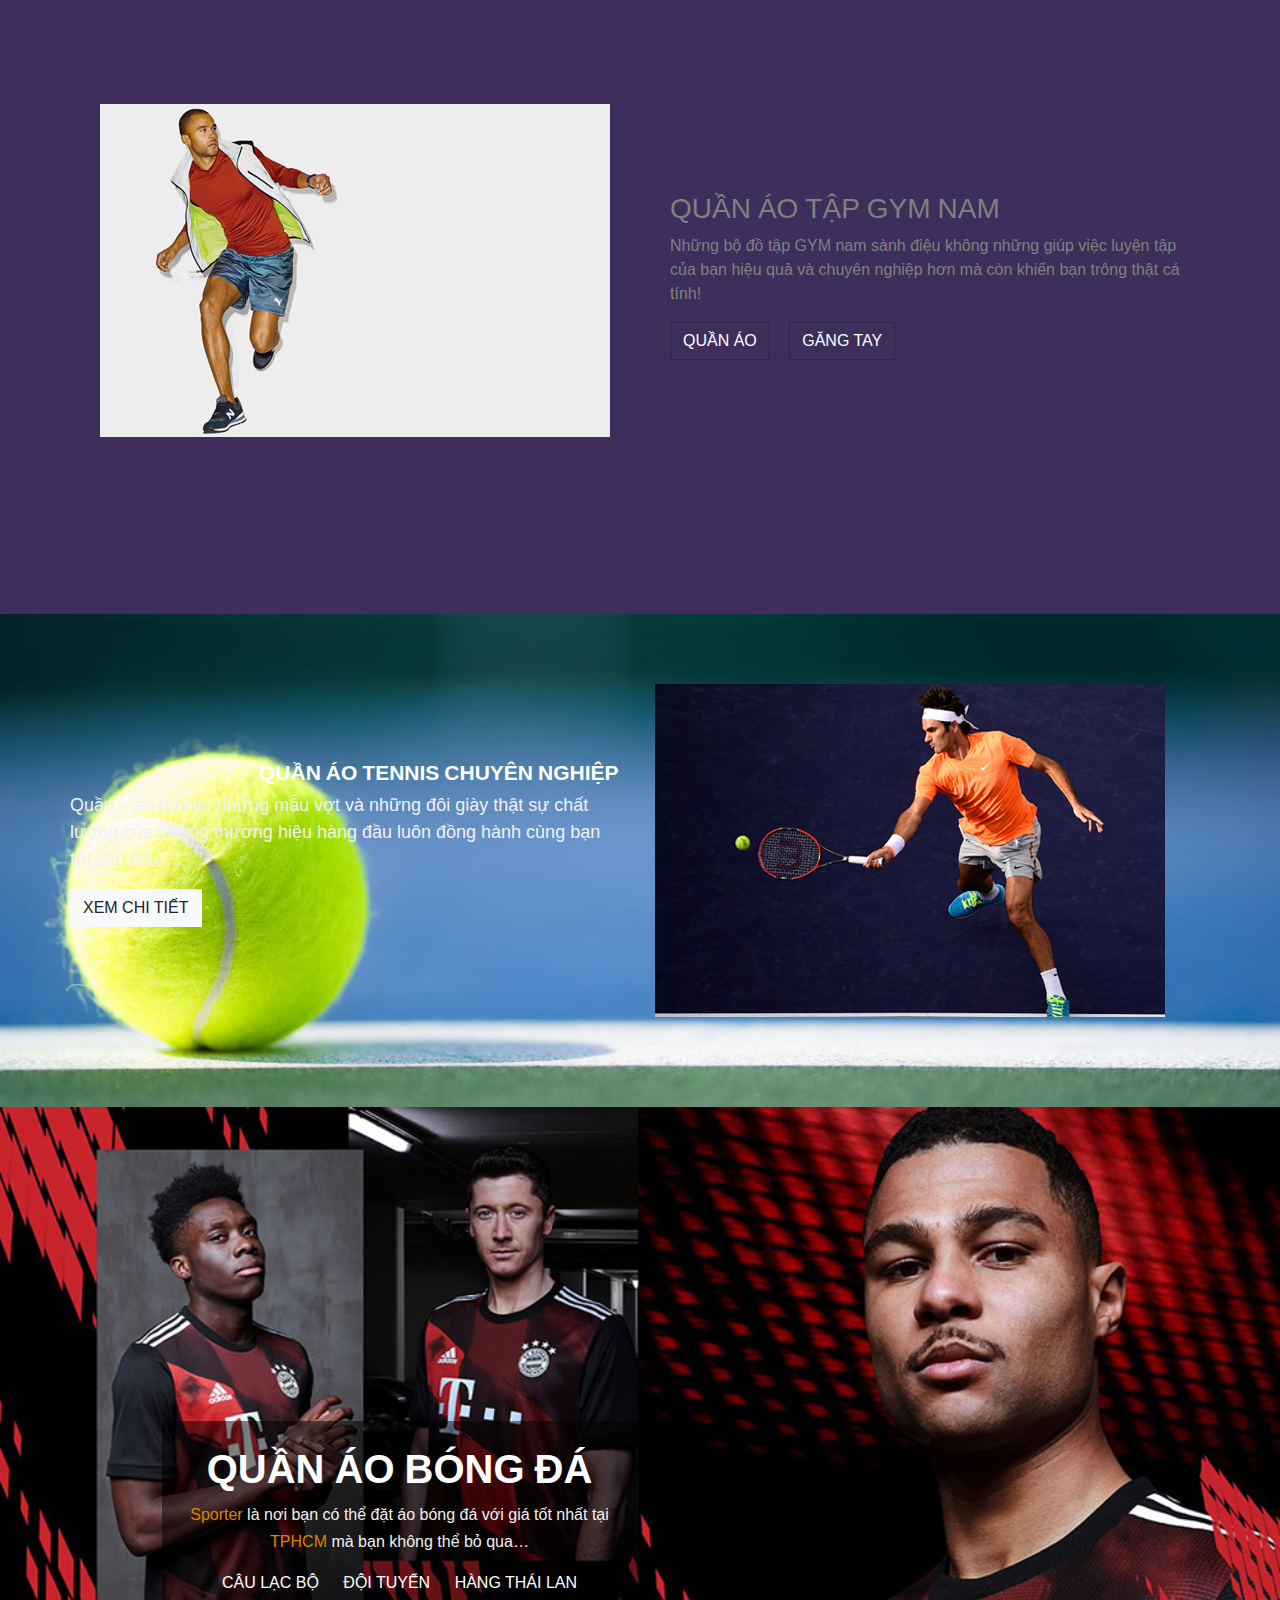
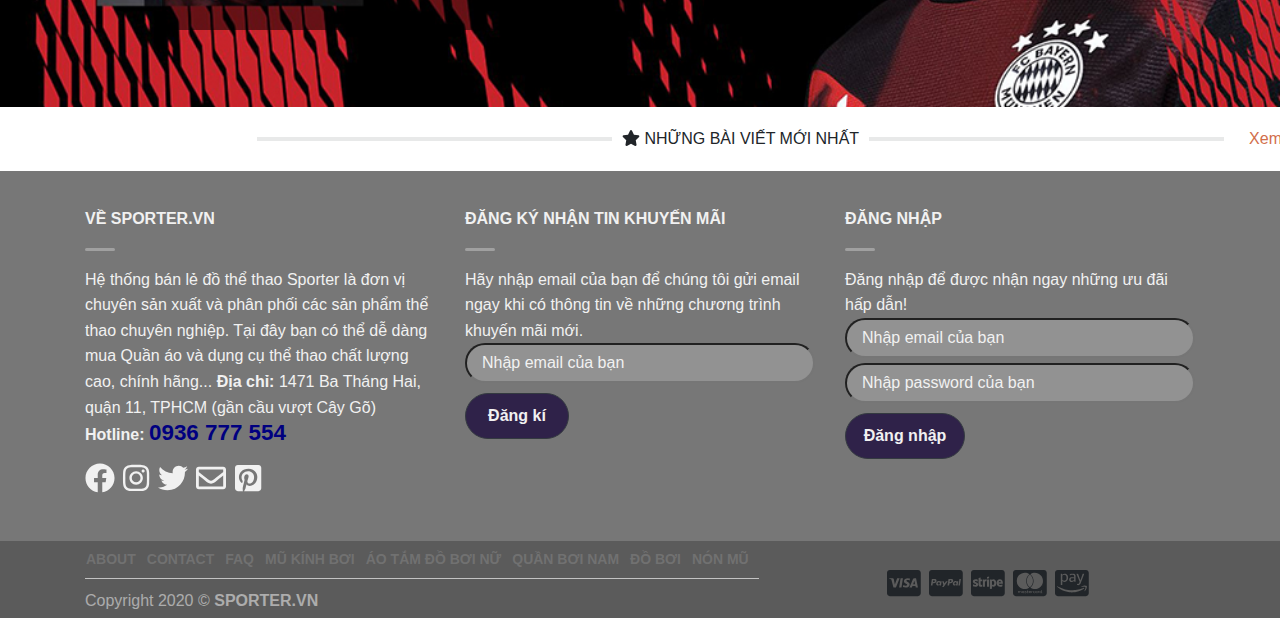
==== commit a1b3bfca: "update" ====
--- a/index.html
+++ b/index.html
@@ -32,12 +32,13 @@
 
 <body>
     <div>
-        <button onclick="topFunction()" id="myBtn" title="Go to top" style="color: gray;"><i class="fas fa-angle-up"></i></button>
+        <button onclick="topFunction()" id="myBtn" title="Go to top" style="color: gray;"><i
+                class="fas fa-angle-up"></i></button>
     </div>
     <div class="sticky-top" id="header">
         <nav class="navbar navbar-expand-lg navbar-light bg-light header-wrapper " id="top">
             <div class="container">
-                <a class="navbar-brand" href="#"><img src="Images/logo.png" alt="logo"></a>
+                <a class="navbar-brand" href="index.html"><img src="Images/logo.png" alt="logo"></a>
                 <button class="navbar-toggler" type="button" data-bs-toggle="collapse"
                     data-bs-target="#navbarSupportedContent" aria-controls="navbarSupportedContent"
                     aria-expanded="false" aria-label="Toggle navigation">
@@ -55,9 +56,6 @@
                                     <hr class="dropdown-divider">
                                 </li>
                                 <li><a class="dropdown-item" href="ao-bong-da-TL.html">ÁO BÓNG ĐÁ THÁI LAN</a></li>
-                                <li>
-                                    <hr class="dropdown-divider">
-                                </li>
                             </ul>
                         </li>
                         <li class="nav-item">
@@ -70,10 +68,10 @@
                             <a class="nav-link style-a" href="tham-tap-yoga.html">THẢM TẬP YOGA</a>
                         </li>
                         <li class="nav-item">
-                            <a class="nav-link style-a" href="#">ÁO BRA</a>
-                        </li>
-                        <li class="nav-item">
-                            <a class="nav-link style-a" href="#">QUẦN LEGGING</a>
+                            <a class="nav-link style-a" href="ao-bra.html">ÁO BRA</a>
+                        </li>
+                        <li class="nav-item">
+                            <a class="nav-link style-a" href="quan-legging.html">QUẦN LEGGING</a>
                         </li>
                         <li class="nav-item dropdown">
                             <a class="nav-link style-a" href="#" id="navbarDropdown">
@@ -103,7 +101,7 @@
                 <h2>Yoga Collection</h2>
                 <p>Bộ sưu tập đồ tập Yoga 2020 chất lượng với nhiều mẫu mã trẻ trung, kiểu dáng thời trang thể thao mới
                     nhất.</p>
-                <div><button class="btn btn-default">ĐỒ TẬP YOGA</button></div>
+                <div><a href="do-tap-yoga.html"><button class="btn btn-default">ĐỒ TẬP YOGA</button></a></div>
                 <div class="clearfix"></div>
             </div>
         </div>
@@ -117,7 +115,8 @@
                         Thảm làm từ vật liệu an toàn cho người sử dụng – nhiều mẫu mã đẹp.
                     </p>
                     <span>
-                        <button type="button" class="btn btn-warning" id="bt-oranges">XEM THẢM</button>
+                        <a href="tham-tap-yoga.html"><button type="button" class="btn btn-warning" id="bt-oranges">XEM
+                                THẢM</button></a>
                     </span>
                     <div class="clearfix"></div>
                 </div>
@@ -130,9 +129,9 @@
                     <p>Những chiếc áo bras thể thao giúp bảo vệ vòng 1 khi tập luyện
                         Quần leggings cũng là trang phục không thể thiếu cùng bạn đến phòng tập….</p>
                     <span>
-                        <a class="custom-text-orange" href="">QUẦN LEGGING</a>
+                        <a class="custom-text-orange" href="quan-legging.html">QUẦN LEGGING</a>
                         &nbsp;|&nbsp;
-                        <a class="custom-text-orange" href="">ÁO BRA</a>
+                        <a class="custom-text-orange" href="ao-bra.html">ÁO BRA</a>
                     </span>
                 </div>
                 <div>
@@ -151,8 +150,8 @@
                         nghiệp
                         hơn mà còn khiến bạn trông thật cá tính!</p>
                     <span>
-                        <button class="btn btn-light bt-none">QUẦN ÁO</button>
-                        <button class="btn btn-light bt-none">GĂNG TAY</button>
+                        <a href="do-tap-gym.html"><button class="btn btn-light bt-none">QUẦN ÁO</button></a>
+                        <a href="do-tap-gym.html"><button class="btn btn-light bt-none">GĂNG TAY</button></a>
                     </span>
                 </div>
             </div>
@@ -166,7 +165,8 @@
                             hàng
                             đầu
                             luôn đồng hành cùng bạn tới sân đấu….</p>
-                        <span><button class="btn btn-light" id="bt-banner-light">XEM CHI TIẾT</button></span>
+                        <span><a href="https://www.sporter.vn/tennis/"></a><button class="btn btn-light"
+                                id="bt-banner-light">XEM CHI TIẾT</button></a></span>
                     </div>
                     <div class="col-md-6 ">
                         <img id="rf" src="Images/tennis-1.jpg" alt="">
@@ -181,9 +181,9 @@
                     <p><span class="custom-color-orange">Sporter</span> là nơi bạn có thể đặt áo bóng đá với giá tốt
                         nhất tại <span class="custom-color-orange">TPHCM</span> mà bạn không thể bỏ qua…</p>
                     <span id="push-a">
-                        <a href="">CÂU LẠC BỘ</a>
-                        <a href="">ĐỘI TUYỂN</a>
-                        <a href="">HÀNG THÁI LAN</a>
+                        <a href="ao-bong-da-clb.html">CÂU LẠC BỘ</a>
+                        <a href="https://www.sporter.vn/ao-bong-da-doi-tuyen/">ĐỘI TUYỂN</a>
+                        <a href="ao-bong-da-TL.html">HÀNG THÁI LAN</a>
                     </span>
                     <div class="clearfix"></div>
                 </div>
@@ -247,6 +247,14 @@
                         <input id="input-email" type="email" placeholder="Nhập email của bạn"><br />
                         <button class="btn btn-dark weight-title" style="margin-top: 10px;">Đăng kí</button>
                     </div>
+                    <div class="col-md-4">
+                        <span class="weight-title">ĐĂNG NHẬP</span>
+                        <div class="is-divider"></div>
+                        Đăng nhập để được nhận ngay những ưu đãi hấp dẫn!<br />
+                        <input id="input-email" type="email" placeholder="Nhập email của bạn"><br />
+                        <input style="margin-top: 5px;" id="input-email" type="password" placeholder="Nhập password của bạn"><br />
+                        <button class="btn btn-dark weight-title" style="margin-top: 10px;width: 120px;">Đăng nhập</button>
+                    </div>
                 </div>
             </div>
         </div>
--- a/Style/style.css
+++ b/Style/style.css
@@ -896,10 +896,10 @@
   line-height: 1.6;
   font-size: 17px;
 }
-.intro-page3{
+.intro-page3 {
   color: #666666;
 }
-.bt-banner-page6{
+.bt-banner-page6 {
   position: absolute;
   border: 2px solid gray;
   padding: 10px;
@@ -908,18 +908,18 @@
   margin-top: 45px;
   margin-left: 224px;
 }
-.bt-banner-page6:hover{
+.bt-banner-page6:hover {
   background-color: white;
   text-decoration: none;
-  color:gray ;
+  color: gray;
   border: none;
 }
-.t-yoga img{
+.t-yoga img {
   width: 246px;
   height: 246px;
   cursor: pointer;
 }
-.t-yoga{
+.t-yoga {
   padding: 15px;
 }
 .t-yoga:hover {
@@ -927,13 +927,71 @@
   min-height: 320px;
   box-shadow: 0 3px 6px -4px rgba(0, 0, 0, 0.16), 0 3px 6px rgba(0, 0, 0, 0.23);
 }
-.sale-t-yoga{
+.sale-t-yoga {
   color: white;
   background-color: #400094;
   padding: 10px;
   font-size: 18px;
-  margin: -206px-231px;
+  margin: -206px -231px;
   margin-top: -287px;
   margin-left: -183px;
   position: absolute;
+}
+.bra-shirt img {
+  width: 365.8px;
+  height: 379.8px;
+  cursor: pointer;
+}
+.sale-bra {
+  margin-top: -376px;
+  margin-left: -232px;
+  color: white;
+  background-color: #400094;
+  padding: 10px;
+  font-size: 18px;
+  position: absolute;
+}
+.bra-shirt:hover {
+  width: 379, 8px;
+  min-height: 379.9px;
+  box-shadow: 0 3px 6px -4px rgba(0, 0, 0, 0.16), 0 3px 6px rgba(0, 0, 0, 0.23);
+}
+#text-box-page8 {
+  background-color: rgba(0, 0, 0, 0.86);
+  width: 364px;
+  left: 57%;
+  margin-top: 100px;
+  position: absolute;
+  border-radius: 50%;
+  padding: 46px;
+  color: #f1f1f1;
+}
+#text-box-page8 p {
+  font-size: 17px;
+}
+#text-box-page8 h1 {
+  font-weight: 700;
+}
+#text-page8 {
+  color: #f1f1f1;
+}
+#text-box2-page8 {
+  background-color: rgba(0, 0, 0, 0.86);
+  margin-top: 100px;
+  padding: 17px;
+  color: #f1f1f1;
+  width: 740px;
+  height: 235px;
+}
+#text-box3-page8 {
+  margin-top: 85px;
+  height: 260px;
+  background-color: rgba(221, 13, 2, 0.86);
+  color: #f1f1f1;
+}
+#bg-pp-p8{
+  background-color: #3D2E5C;
+  color: #f1f1f1;
+  height: 178px;
+  margin-top: 131px;
 }